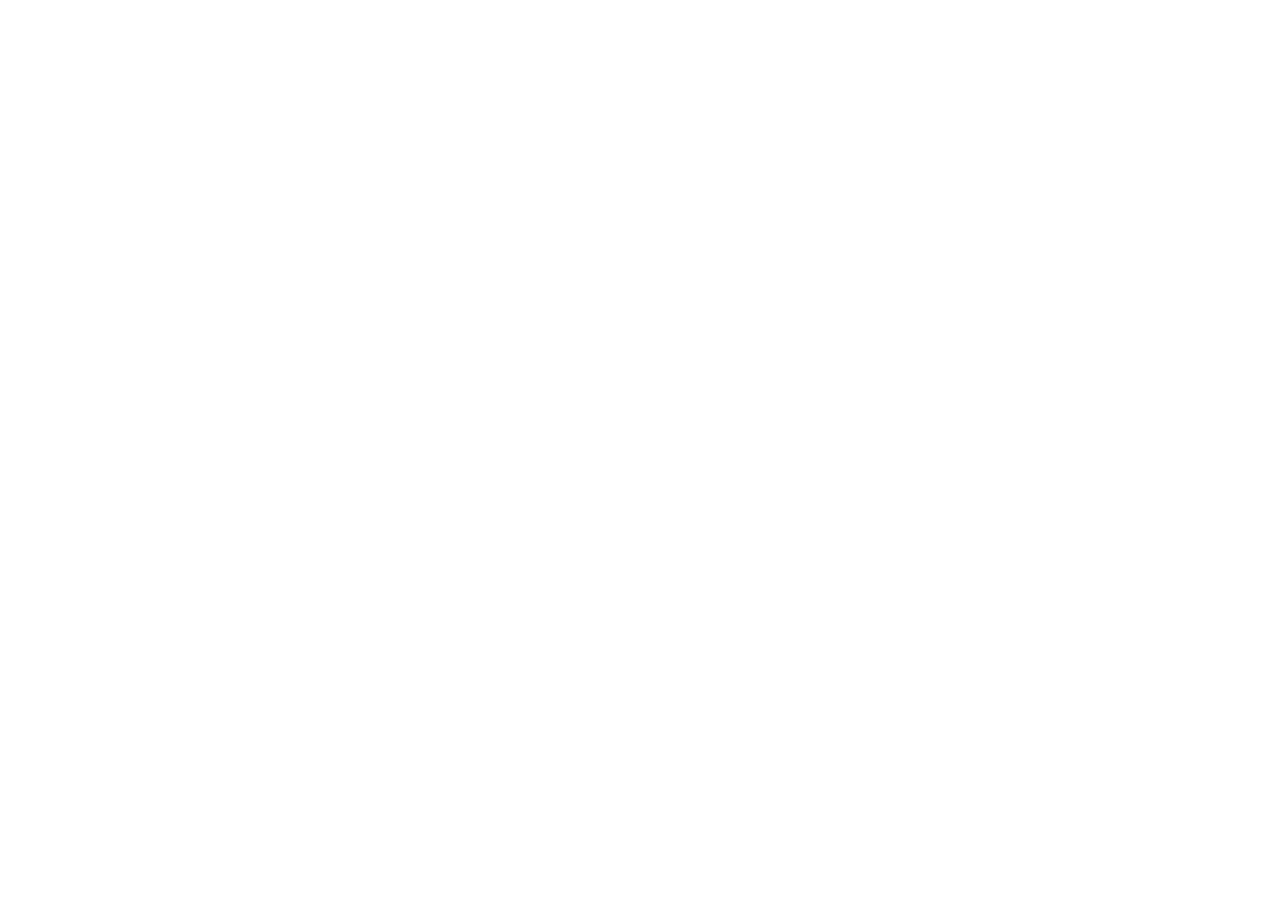
==== index.html @ 4532a4b7 "sas" ====
<!DOCTYPE html>
<html lang="es">
<head>
  <meta charset="UTF-8">
  <meta name="viewport" content="width=device-width, initial-scale=1.0">
  <title>Rompecabezas</title>
  
  <link rel="manifest" href="./manifest.json">
  <meta name="theme-color" content="#007bff">

  <meta name="mobile-web-app-capable" content="yes">
  <meta name="apple-mobile-web-app-capable" content="yes">
  <meta name="apple-mobile-web-app-status-bar-style" content="black-translucent">
  <meta name="apple-mobile-web-app-title" content="Rompecabezas">
</head>
<body>

  <!-- Tu contenido del juego aquí -->

  <script>
    if ('serviceWorker' in navigator) {
      window.addEventListener('load', () => {
        navigator.serviceWorker.register('./sw.js')
          .then(reg => console.log('Service Worker registrado con éxito:', reg.scope))
          .catch(err => console.error('Error al registrar Service Worker:', err));
      });
    }
  </script>
</body>
</html>
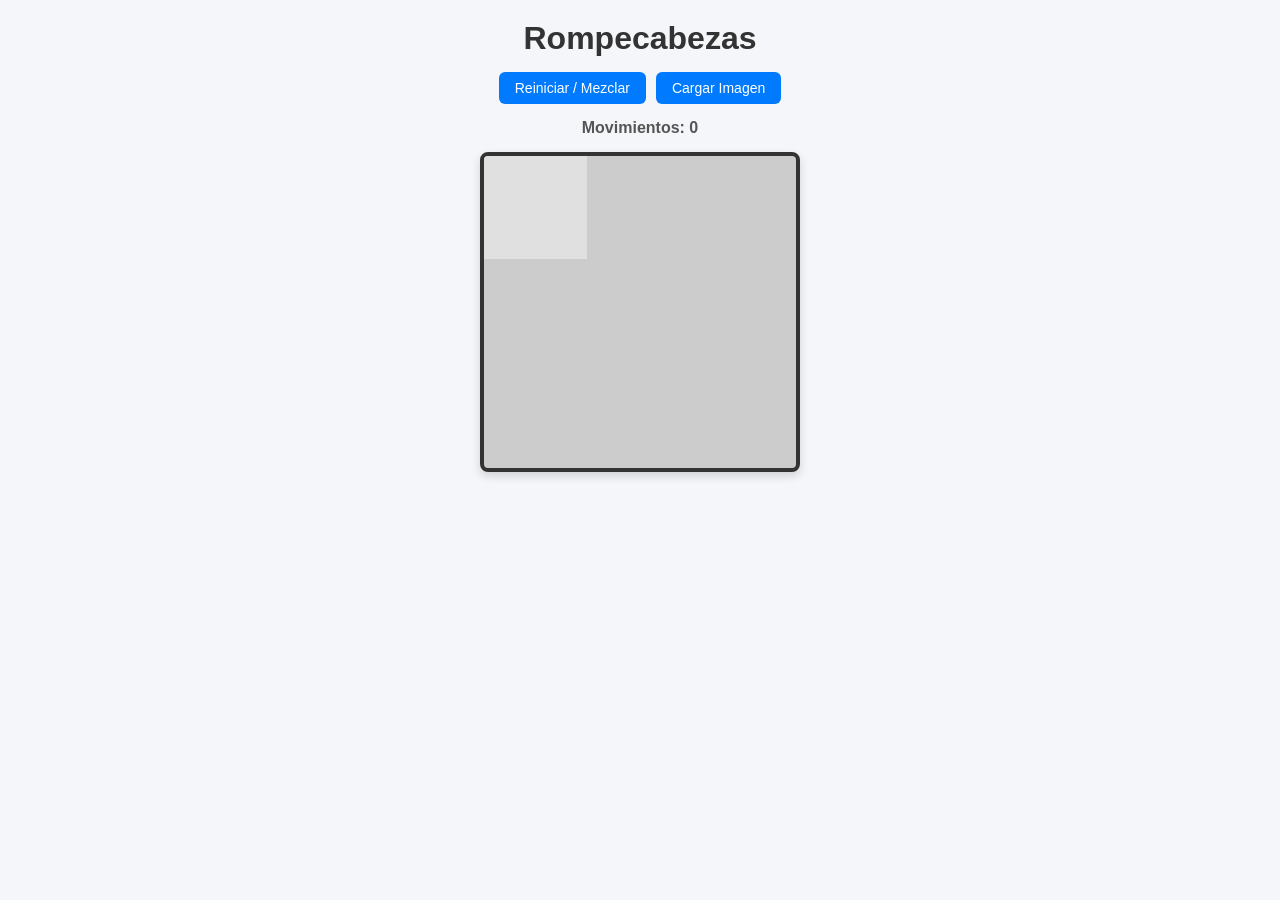
==== commit b2e92d44: "gme" ====
--- a/index.html
+++ b/index.html
@@ -5,6 +5,8 @@
   <meta name="viewport" content="width=device-width, initial-scale=1.0">
   <title>Rompecabezas</title>
   
+  <link rel="icon" type="image/png" href="./img/favicon.png">
+  <link rel="stylesheet" href="style.css">
   <link rel="manifest" href="./manifest.json">
   <meta name="theme-color" content="#007bff">
 
@@ -15,16 +17,20 @@
 </head>
 <body>
 
-  <!-- Tu contenido del juego aquí -->
+  <h1>Rompecabezas</h1>
 
-  <script>
-    if ('serviceWorker' in navigator) {
-      window.addEventListener('load', () => {
-        navigator.serviceWorker.register('./sw.js')
-          .then(reg => console.log('Service Worker registrado con éxito:', reg.scope))
-          .catch(err => console.error('Error al registrar Service Worker:', err));
-      });
-    }
-  </script>
+  <div class="controls">
+    <button id="btn-shuffle">Reiniciar / Mezclar</button>
+    <button id="btn-upload">Cargar Imagen</button>
+    <input type="file" id="img-input" accept="image/*" style="display: none;">
+  </div>
+
+  <div class="info">Movimientos: <span id="moves">0</span></div>
+
+  <div id="board"></div>
+
+  <div id="win-message">🎉 ¡Felicidades! ¡Completaste el rompecabezas!</div>
+
+  <script src="app.js"></script>
 </body>
 </html>
--- a/style.css
+++ b/style.css
@@ -0,0 +1,86 @@
+* {
+  box-sizing: border-box;
+  margin: 0;
+  padding: 0;
+  font-family: Arial, sans-serif;
+}
+
+body {
+  background-color: #f4f6f9;
+  display: flex;
+  flex-direction: column;
+  align-items: center;
+  min-height: 100vh;
+  padding: 20px;
+}
+
+h1 {
+  color: #333;
+  margin-bottom: 15px;
+}
+
+.controls {
+  display: flex;
+  gap: 10px;
+  margin-bottom: 15px;
+  flex-wrap: wrap;
+  justify-content: center;
+}
+
+button {
+  padding: 8px 16px;
+  font-size: 14px;
+  border-radius: 6px;
+  border: none;
+  background-color: #007bff;
+  color: white;
+  cursor: pointer;
+  transition: background-color 0.2s;
+}
+
+button:hover {
+  background-color: #0056b3;
+}
+
+.info {
+  font-size: 16px;
+  font-weight: bold;
+  color: #555;
+  margin-bottom: 15px;
+}
+
+#board {
+  width: 320px;
+  height: 320px;
+  display: grid;
+  grid-template-columns: repeat(3, 1fr);
+  grid-template-rows: repeat(3, 1fr);
+  gap: 2px;
+  background-color: #ccc;
+  border: 4px solid #333;
+  border-radius: 8px;
+  overflow: hidden;
+  box-shadow: 0 4px 10px rgba(0, 0, 0, 0.15);
+}
+
+.tile {
+  width: 100%;
+  height: 100%;
+  background-size: 320px 320px;
+  cursor: pointer;
+  user-select: none;
+  transition: background 0.2s ease;
+}
+
+.empty {
+  background: #e0e0e0 !important;
+  cursor: default;
+}
+
+#win-message {
+  margin-top: 15px;
+  font-size: 18px;
+  font-weight: bold;
+  color: #28a745;
+  display: none;
+}
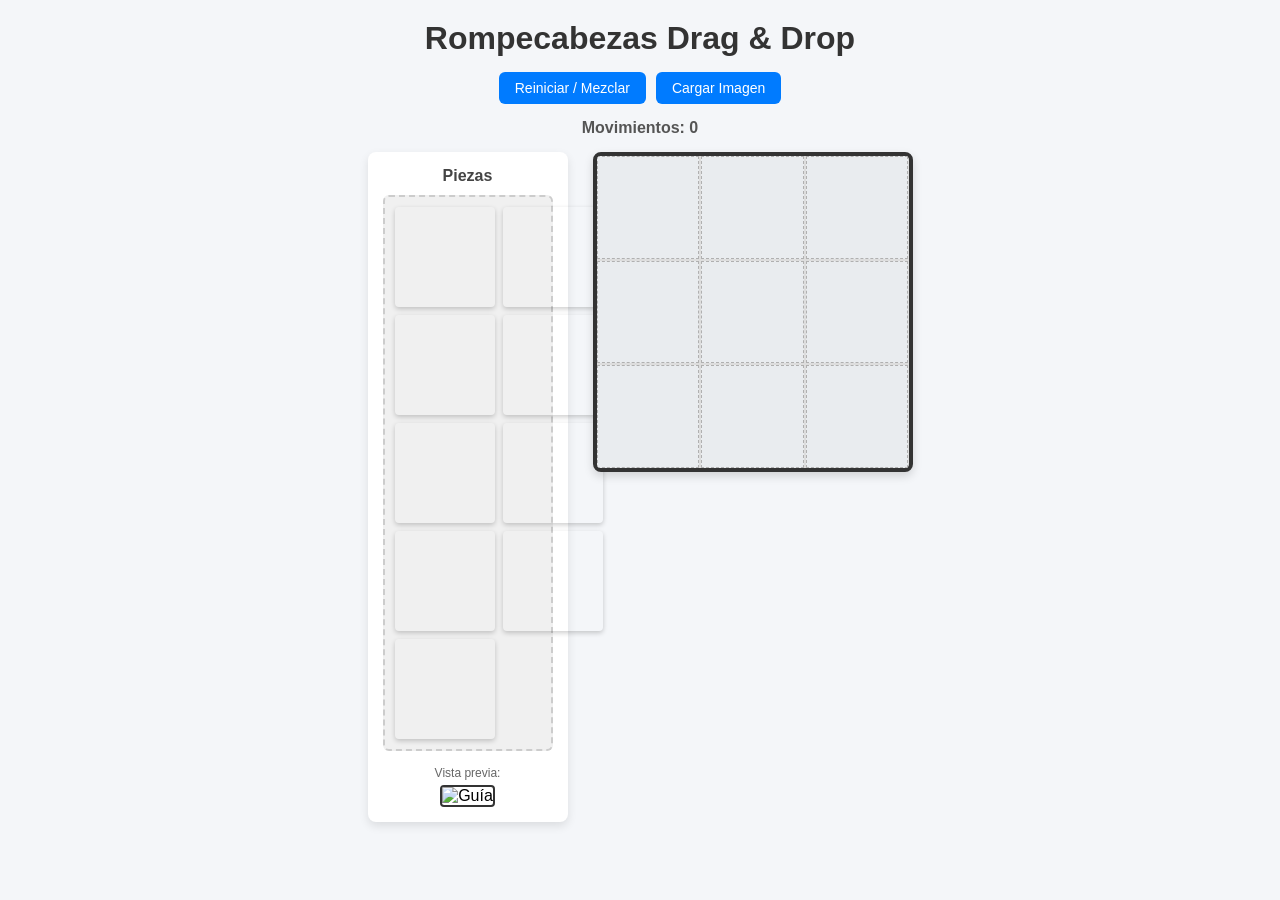
==== commit b9528703: "side bar" ====
--- a/index.html
+++ b/index.html
@@ -5,7 +5,6 @@
   <meta name="viewport" content="width=device-width, initial-scale=1.0">
   <title>Rompecabezas</title>
   
-  <link rel="icon" type="image/png" href="./img/favicon.png">
   <link rel="stylesheet" href="style.css">
   <link rel="manifest" href="./manifest.json">
   <meta name="theme-color" content="#007bff">
@@ -17,7 +16,7 @@
 </head>
 <body>
 
-  <h1>Rompecabezas</h1>
+  <h1>Rompecabezas Drag & Drop</h1>
 
   <div class="controls">
     <button id="btn-shuffle">Reiniciar / Mezclar</button>
@@ -27,7 +26,22 @@
 
   <div class="info">Movimientos: <span id="moves">0</span></div>
 
-  <div id="board"></div>
+  <div class="game-container">
+    <!-- Panel lateral con las fichas desordenadas -->
+    <div class="sidebar">
+      <h3>Piezas</h3>
+      <div id="pieces-container"></div>
+      
+      <!-- Miniatura de vista previa -->
+      <div class="preview-box">
+        <p>Vista previa:</p>
+        <img id="preview-img" src="" alt="Guía">
+      </div>
+    </div>
+
+    <!-- Tablero donde se sueltan las piezas -->
+    <div id="board"></div>
+  </div>
 
   <div id="win-message">🎉 ¡Felicidades! ¡Completaste el rompecabezas!</div>
 
--- a/style.css
+++ b/style.css
@@ -1,3 +1,4 @@
+
 * {
   box-sizing: border-box;
   margin: 0;
@@ -23,8 +24,6 @@
   display: flex;
   gap: 10px;
   margin-bottom: 15px;
-  flex-wrap: wrap;
-  justify-content: center;
 }
 
 button {
@@ -49,6 +48,47 @@
   margin-bottom: 15px;
 }
 
+/* Contenedor principal responsive */
+.game-container {
+  display: flex;
+  gap: 25px;
+  align-items: flex-start;
+  flex-wrap: wrap;
+  justify-content: center;
+}
+
+/* Barra Lateral de Piezas */
+.sidebar {
+  display: flex;
+  flex-direction: column;
+  align-items: center;
+  background: #ffffff;
+  padding: 15px;
+  border-radius: 8px;
+  box-shadow: 0 4px 10px rgba(0, 0, 0, 0.1);
+  width: 200px;
+}
+
+.sidebar h3 {
+  font-size: 16px;
+  margin-bottom: 10px;
+  color: #444;
+}
+
+#pieces-container {
+  display: grid;
+  grid-template-columns: repeat(2, 1fr);
+  gap: 8px;
+  width: 100%;
+  min-height: 180px;
+  padding: 10px;
+  background: #f0f0f0;
+  border: 2px dashed #ccc;
+  border-radius: 6px;
+  margin-bottom: 15px;
+}
+
+/* Tablero Principal */
 #board {
   width: 320px;
   height: 320px;
@@ -56,29 +96,72 @@
   grid-template-columns: repeat(3, 1fr);
   grid-template-rows: repeat(3, 1fr);
   gap: 2px;
-  background-color: #ccc;
+  background-color: #ddd;
   border: 4px solid #333;
   border-radius: 8px;
   overflow: hidden;
   box-shadow: 0 4px 10px rgba(0, 0, 0, 0.15);
 }
 
-.tile {
+.drop-zone {
   width: 100%;
   height: 100%;
-  background-size: 320px 320px;
-  cursor: pointer;
-  user-select: none;
-  transition: background 0.2s ease;
+  background: #e9ecef;
+  border: 1px dashed #b0b0b0;
+  display: flex;
+  align-items: center;
+  justify-content: center;
 }
 
-.empty {
-  background: #e0e0e0 !important;
-  cursor: default;
+.drop-zone.hovered {
+  background: #d0e1fd;
+  border-color: #007bff;
+}
+
+/* Estilos de las piezas arrastrales */
+.tile {
+  width: 100px;
+  height: 100px;
+  background-size: 320px 320px;
+  cursor: grab;
+  border-radius: 4px;
+  box-shadow: 0 2px 5px rgba(0,0,0,0.2);
+}
+
+#board .tile {
+  width: 100%;
+  height: 100%;
+  border-radius: 0;
+  box-shadow: none;
+  cursor: grab;
+}
+
+.tile:active {
+  cursor: grabbing;
+}
+
+/* Miniatura de Vista Previa */
+.preview-box {
+  text-align: center;
+  width: 100%;
+}
+
+.preview-box p {
+  font-size: 12px;
+  color: #666;
+  margin-bottom: 5px;
+}
+
+#preview-img {
+  width: 100px;
+  height: 100px;
+  object-fit: cover;
+  border: 2px solid #333;
+  border-radius: 4px;
 }
 
 #win-message {
-  margin-top: 15px;
+  margin-top: 20px;
   font-size: 18px;
   font-weight: bold;
   color: #28a745;
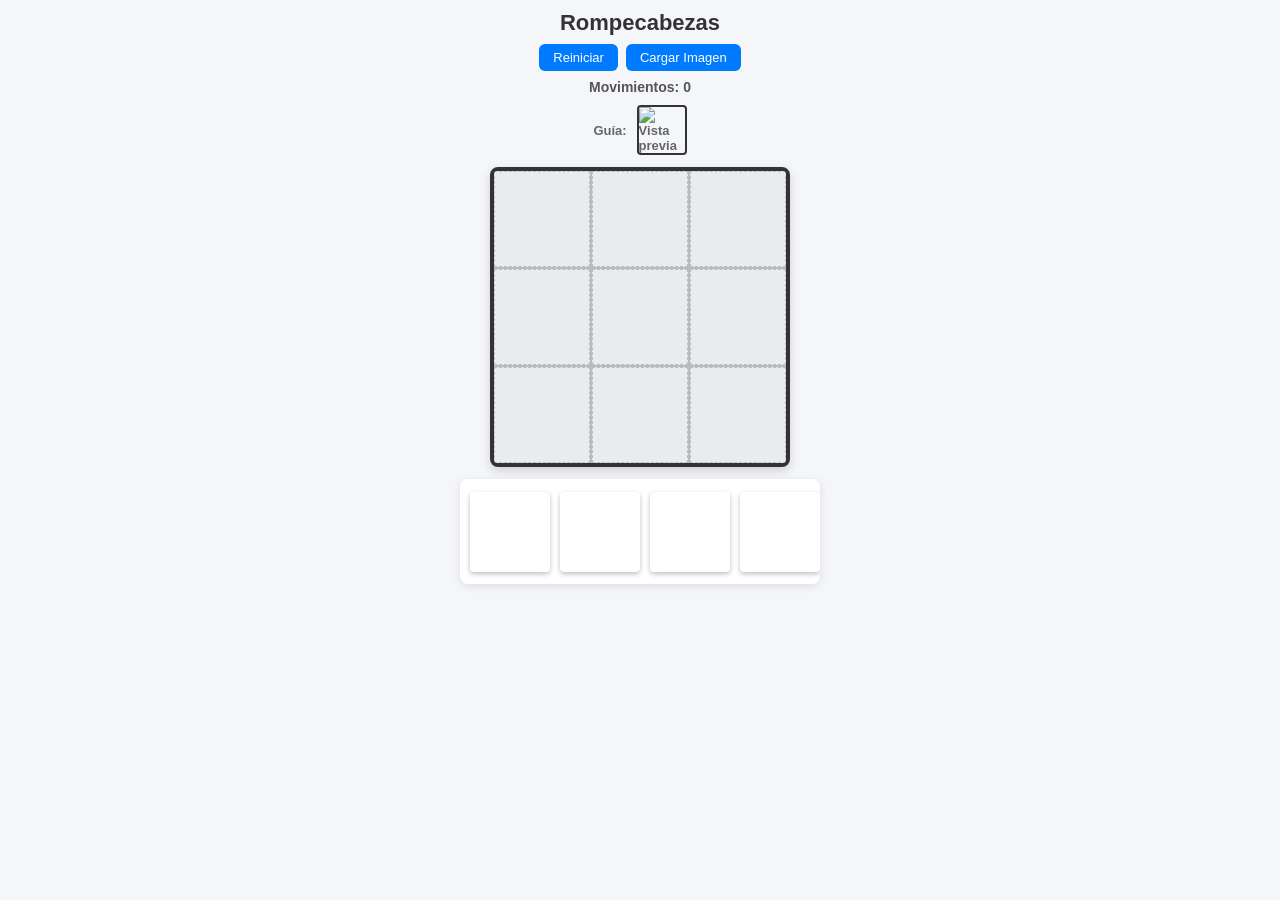
==== commit 4b2a4de7: "Layout Móvil Vertical (Top-Down)" ====
--- a/index.html
+++ b/index.html
@@ -2,7 +2,7 @@
 <html lang="es">
 <head>
   <meta charset="UTF-8">
-  <meta name="viewport" content="width=device-width, initial-scale=1.0">
+  <meta name="viewport" content="width=device-width, initial-scale=1.0, user-scalable=no">
   <title>Rompecabezas</title>
   
   <link rel="stylesheet" href="style.css">
@@ -16,32 +16,31 @@
 </head>
 <body>
 
-  <h1>Rompecabezas Drag & Drop</h1>
+  <header>
+    <h1>Rompecabezas</h1>
+    <div class="controls">
+      <button id="btn-shuffle">Reiniciar</button>
+      <button id="btn-upload">Cargar Imagen</button>
+      <input type="file" id="img-input" accept="image/*" style="display: none;">
+    </div>
+    <div class="info">Movimientos: <span id="moves">0</span></div>
+  </header>
 
-  <div class="controls">
-    <button id="btn-shuffle">Reiniciar / Mezclar</button>
-    <button id="btn-upload">Cargar Imagen</button>
-    <input type="file" id="img-input" accept="image/*" style="display: none;">
-  </div>
-
-  <div class="info">Movimientos: <span id="moves">0</span></div>
-
-  <div class="game-container">
-    <!-- Panel lateral con las fichas desordenadas -->
-    <div class="sidebar">
-      <h3>Piezas</h3>
-      <div id="pieces-container"></div>
-      
-      <!-- Miniatura de vista previa -->
-      <div class="preview-box">
-        <p>Vista previa:</p>
-        <img id="preview-img" src="" alt="Guía">
-      </div>
+  <main class="game-container">
+    <!-- Vista previa reducida arriba -->
+    <div class="preview-container">
+      <span>Guía:</span>
+      <img id="preview-img" src="" alt="Vista previa">
     </div>
 
-    <!-- Tablero donde se sueltan las piezas -->
+    <!-- Tablero central -->
     <div id="board"></div>
-  </div>
+
+    <!-- Banner horizontal de piezas (Scroll horizontal) -->
+    <div class="pieces-banner">
+      <div id="pieces-container"></div>
+    </div>
+  </main>
 
   <div id="win-message">🎉 ¡Felicidades! ¡Completaste el rompecabezas!</div>
 
--- a/style.css
+++ b/style.css
@@ -1,9 +1,9 @@
-
 * {
   box-sizing: border-box;
   margin: 0;
   padding: 0;
   font-family: Arial, sans-serif;
+  touch-action: manipulation;
 }
 
 body {
@@ -12,29 +12,36 @@
   flex-direction: column;
   align-items: center;
   min-height: 100vh;
-  padding: 20px;
+  padding: 10px;
+  overflow-x: hidden;
+}
+
+header {
+  display: flex;
+  flex-direction: column;
+  align-items: center;
+  gap: 8px;
+  margin-bottom: 10px;
 }
 
 h1 {
+  font-size: 22px;
   color: #333;
-  margin-bottom: 15px;
 }
 
 .controls {
   display: flex;
-  gap: 10px;
-  margin-bottom: 15px;
+  gap: 8px;
 }
 
 button {
-  padding: 8px 16px;
-  font-size: 14px;
+  padding: 6px 14px;
+  font-size: 13px;
   border-radius: 6px;
   border: none;
   background-color: #007bff;
   color: white;
   cursor: pointer;
-  transition: background-color 0.2s;
 }
 
 button:hover {
@@ -42,61 +49,47 @@
 }
 
 .info {
-  font-size: 16px;
+  font-size: 14px;
   font-weight: bold;
   color: #555;
-  margin-bottom: 15px;
 }
 
-/* Contenedor principal responsive */
 .game-container {
-  display: flex;
-  gap: 25px;
-  align-items: flex-start;
-  flex-wrap: wrap;
-  justify-content: center;
-}
-
-/* Barra Lateral de Piezas */
-.sidebar {
   display: flex;
   flex-direction: column;
   align-items: center;
-  background: #ffffff;
-  padding: 15px;
-  border-radius: 8px;
-  box-shadow: 0 4px 10px rgba(0, 0, 0, 0.1);
-  width: 200px;
+  gap: 12px;
+  width: 100%;
+  max-width: 360px;
 }
 
-.sidebar h3 {
-  font-size: 16px;
-  margin-bottom: 10px;
-  color: #444;
+/* Vista Previa superior */
+.preview-container {
+  display: flex;
+  align-items: center;
+  gap: 10px;
+  font-size: 13px;
+  color: #666;
+  font-weight: bold;
 }
 
-#pieces-container {
-  display: grid;
-  grid-template-columns: repeat(2, 1fr);
-  gap: 8px;
-  width: 100%;
-  min-height: 180px;
-  padding: 10px;
-  background: #f0f0f0;
-  border: 2px dashed #ccc;
-  border-radius: 6px;
-  margin-bottom: 15px;
+#preview-img {
+  width: 50px;
+  height: 50px;
+  object-fit: cover;
+  border: 2px solid #333;
+  border-radius: 4px;
 }
 
-/* Tablero Principal */
+/* Tablero principal */
 #board {
-  width: 320px;
-  height: 320px;
+  width: 300px;
+  height: 300px;
   display: grid;
   grid-template-columns: repeat(3, 1fr);
   grid-template-rows: repeat(3, 1fr);
   gap: 2px;
-  background-color: #ddd;
+  background-color: #bbb;
   border: 4px solid #333;
   border-radius: 8px;
   overflow: hidden;
@@ -107,7 +100,7 @@
   width: 100%;
   height: 100%;
   background: #e9ecef;
-  border: 1px dashed #b0b0b0;
+  border: 1px dashed #bbb;
   display: flex;
   align-items: center;
   justify-content: center;
@@ -118,14 +111,36 @@
   border-color: #007bff;
 }
 
-/* Estilos de las piezas arrastrales */
+/* Banner de Piezas Horizontal */
+.pieces-banner {
+  width: 100%;
+  background: #ffffff;
+  padding: 10px;
+  border-radius: 8px;
+  box-shadow: 0 2px 8px rgba(0,0,0,0.1);
+  overflow-x: auto;
+  overflow-y: hidden;
+  -webkit-overflow-scrolling: touch;
+}
+
+#pieces-container {
+  display: flex;
+  gap: 10px;
+  min-width: max-content;
+  min-height: 85px;
+  align-items: center;
+}
+
+/* Piezas del rompecabezas */
 .tile {
-  width: 100px;
-  height: 100px;
-  background-size: 320px 320px;
+  width: 80px;
+  height: 80px;
+  background-size: 300px 300px;
   cursor: grab;
   border-radius: 4px;
-  box-shadow: 0 2px 5px rgba(0,0,0,0.2);
+  box-shadow: 0 2px 5px rgba(0,0,0,0.25);
+  user-select: none;
+  flex-shrink: 0;
 }
 
 #board .tile {
@@ -133,37 +148,17 @@
   height: 100%;
   border-radius: 0;
   box-shadow: none;
-  cursor: grab;
 }
 
-.tile:active {
-  cursor: grabbing;
-}
-
-/* Miniatura de Vista Previa */
-.preview-box {
-  text-align: center;
-  width: 100%;
-}
-
-.preview-box p {
-  font-size: 12px;
-  color: #666;
-  margin-bottom: 5px;
-}
-
-#preview-img {
-  width: 100px;
-  height: 100px;
-  object-fit: cover;
-  border: 2px solid #333;
-  border-radius: 4px;
+.dragging {
+  opacity: 0.5;
 }
 
 #win-message {
-  margin-top: 20px;
-  font-size: 18px;
+  margin-top: 15px;
+  font-size: 16px;
   font-weight: bold;
   color: #28a745;
   display: none;
+  text-align: center;
 }
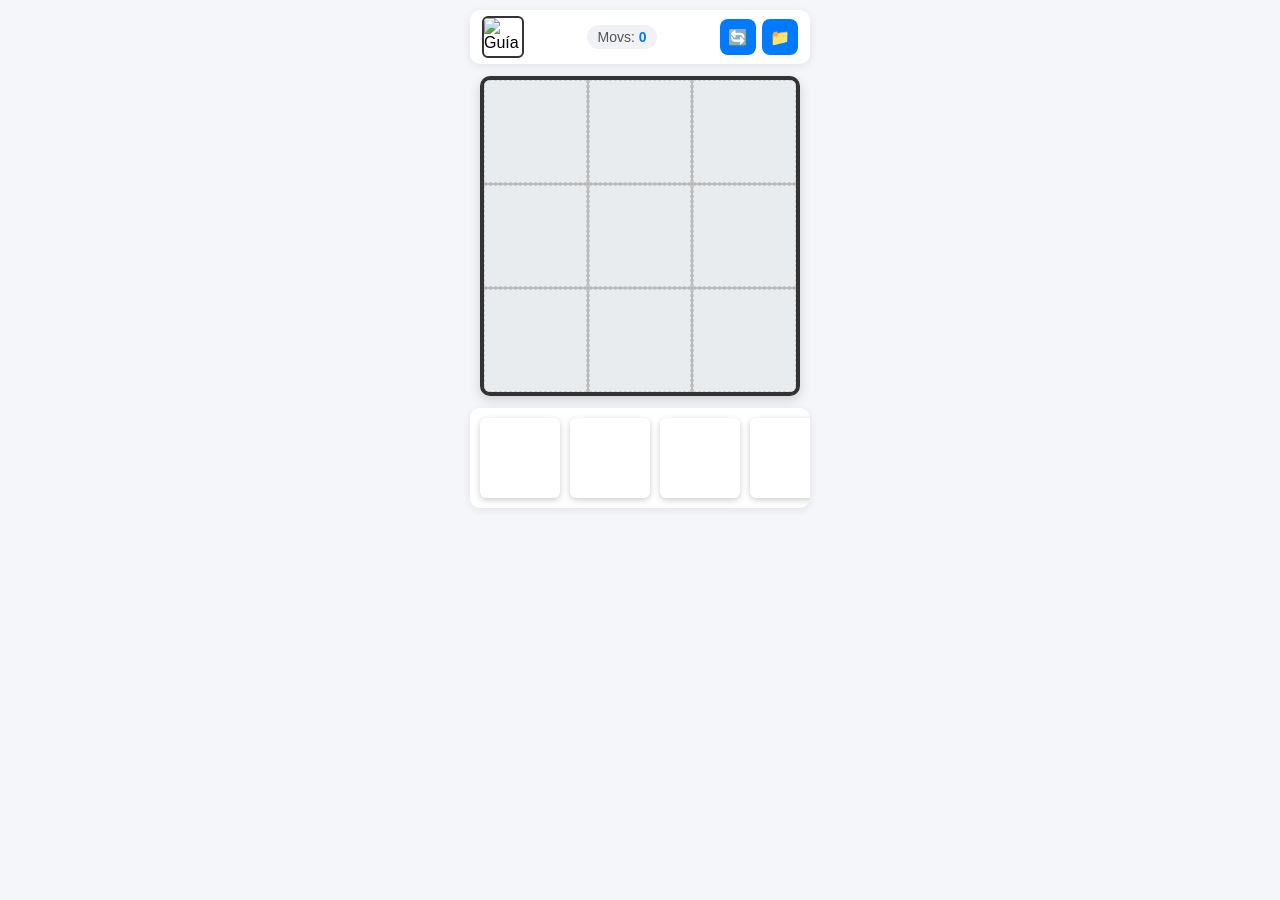
==== commit 67937189: "mejorar visual de botones" ====
--- a/index.html
+++ b/index.html
@@ -16,33 +16,34 @@
 </head>
 <body>
 
-  <header>
-    <h1>Rompecabezas</h1>
-    <div class="controls">
-      <button id="btn-shuffle">Reiniciar</button>
-      <button id="btn-upload">Cargar Imagen</button>
+  <!-- Barra de control compacta superior (Todo en 1 fila) -->
+  <header class="top-bar">
+    <div class="guide-box">
+      <img id="preview-img" src="" alt="Guía" title="Guía de la imagen">
+    </div>
+
+    <div class="moves-badge">
+      <span>Movs:</span> <strong id="moves">0</strong>
+    </div>
+
+    <div class="actions">
+      <button id="btn-shuffle" title="Reiniciar juego" aria-label="Reiniciar">🔄</button>
+      <button id="btn-upload" title="Cargar nueva imagen" aria-label="Subir Imagen">📁</button>
       <input type="file" id="img-input" accept="image/*" style="display: none;">
     </div>
-    <div class="info">Movimientos: <span id="moves">0</span></div>
   </header>
 
   <main class="game-container">
-    <!-- Vista previa reducida arriba -->
-    <div class="preview-container">
-      <span>Guía:</span>
-      <img id="preview-img" src="" alt="Vista previa">
-    </div>
-
-    <!-- Tablero central -->
+    <!-- Tablero principal -->
     <div id="board"></div>
 
-    <!-- Banner horizontal de piezas (Scroll horizontal) -->
+    <!-- Banner horizontal de piezas desordenadas -->
     <div class="pieces-banner">
       <div id="pieces-container"></div>
     </div>
   </main>
 
-  <div id="win-message">🎉 ¡Felicidades! ¡Completaste el rompecabezas!</div>
+  <div id="win-message">🎉 ¡Felicidades! ¡Lo completaste!</div>
 
   <script src="app.js"></script>
 </body>
--- a/style.css
+++ b/style.css
@@ -2,7 +2,7 @@
   box-sizing: border-box;
   margin: 0;
   padding: 0;
-  font-family: Arial, sans-serif;
+  font-family: -apple-system, BlinkMacSystemFont, "Segoe UI", Roboto, sans-serif;
   touch-action: manipulation;
 }
 
@@ -16,91 +16,100 @@
   overflow-x: hidden;
 }
 
-header {
+/* Barra superior ultra-compacta */
+.top-bar {
   display: flex;
-  flex-direction: column;
   align-items: center;
-  gap: 8px;
-  margin-bottom: 10px;
+  justify-content: space-between;
+  width: 100%;
+  max-width: 340px;
+  background: #ffffff;
+  padding: 6px 12px;
+  border-radius: 10px;
+  box-shadow: 0 2px 8px rgba(0, 0, 0, 0.08);
+  margin-bottom: 12px;
 }
 
-h1 {
-  font-size: 22px;
-  color: #333;
+.guide-box {
+  display: flex;
+  align-items: center;
 }
 
-.controls {
-  display: flex;
-  gap: 8px;
+#preview-img {
+  width: 42px;
+  height: 42px;
+  object-fit: cover;
+  border: 2px solid #333;
+  border-radius: 6px;
 }
 
-button {
-  padding: 6px 14px;
-  font-size: 13px;
-  border-radius: 6px;
+.moves-badge {
+  font-size: 14px;
+  color: #555;
+  background: #f0f2f5;
+  padding: 4px 10px;
+  border-radius: 20px;
+}
+
+.moves-badge strong {
+  color: #007bff;
+}
+
+.actions {
+  display: flex;
+  gap: 6px;
+}
+
+.actions button {
+  width: 36px;
+  height: 36px;
+  font-size: 16px;
+  border-radius: 8px;
   border: none;
   background-color: #007bff;
   color: white;
   cursor: pointer;
+  display: flex;
+  align-items: center;
+  justify-content: center;
+  transition: background-color 0.2s, transform 0.1s;
 }
 
-button:hover {
+.actions button:active {
+  transform: scale(0.95);
   background-color: #0056b3;
 }
 
-.info {
-  font-size: 14px;
-  font-weight: bold;
-  color: #555;
-}
-
+/* Contenedor principal del juego */
 .game-container {
   display: flex;
   flex-direction: column;
   align-items: center;
   gap: 12px;
   width: 100%;
-  max-width: 360px;
+  max-width: 340px;
 }
 
-/* Vista Previa superior */
-.preview-container {
-  display: flex;
-  align-items: center;
-  gap: 10px;
-  font-size: 13px;
-  color: #666;
-  font-weight: bold;
-}
-
-#preview-img {
-  width: 50px;
-  height: 50px;
-  object-fit: cover;
-  border: 2px solid #333;
-  border-radius: 4px;
-}
-
-/* Tablero principal */
+/* Tablero central */
 #board {
-  width: 300px;
-  height: 300px;
+  width: 320px;
+  height: 320px;
   display: grid;
   grid-template-columns: repeat(3, 1fr);
   grid-template-rows: repeat(3, 1fr);
   gap: 2px;
   background-color: #bbb;
   border: 4px solid #333;
-  border-radius: 8px;
+  border-radius: 10px;
   overflow: hidden;
-  box-shadow: 0 4px 10px rgba(0, 0, 0, 0.15);
+  box-shadow: 0 4px 12px rgba(0, 0, 0, 0.15);
 }
 
 .drop-zone {
   width: 100%;
   height: 100%;
   background: #e9ecef;
-  border: 1px dashed #bbb;
+  border: 1px dashed #ccc;
   display: flex;
   align-items: center;
   justify-content: center;
@@ -111,13 +120,13 @@
   border-color: #007bff;
 }
 
-/* Banner de Piezas Horizontal */
+/* Banner horizontal de piezas (Scroll horizontal limpio) */
 .pieces-banner {
   width: 100%;
   background: #ffffff;
   padding: 10px;
-  border-radius: 8px;
-  box-shadow: 0 2px 8px rgba(0,0,0,0.1);
+  border-radius: 10px;
+  box-shadow: 0 2px 8px rgba(0,0,0,0.08);
   overflow-x: auto;
   overflow-y: hidden;
   -webkit-overflow-scrolling: touch;
@@ -127,7 +136,7 @@
   display: flex;
   gap: 10px;
   min-width: max-content;
-  min-height: 85px;
+  min-height: 80px;
   align-items: center;
 }
 
@@ -135,10 +144,10 @@
 .tile {
   width: 80px;
   height: 80px;
-  background-size: 300px 300px;
+  background-size: 320px 320px;
   cursor: grab;
-  border-radius: 4px;
-  box-shadow: 0 2px 5px rgba(0,0,0,0.25);
+  border-radius: 6px;
+  box-shadow: 0 2px 6px rgba(0,0,0,0.2);
   user-select: none;
   flex-shrink: 0;
 }
@@ -151,7 +160,7 @@
 }
 
 .dragging {
-  opacity: 0.5;
+  opacity: 0.4;
 }
 
 #win-message {
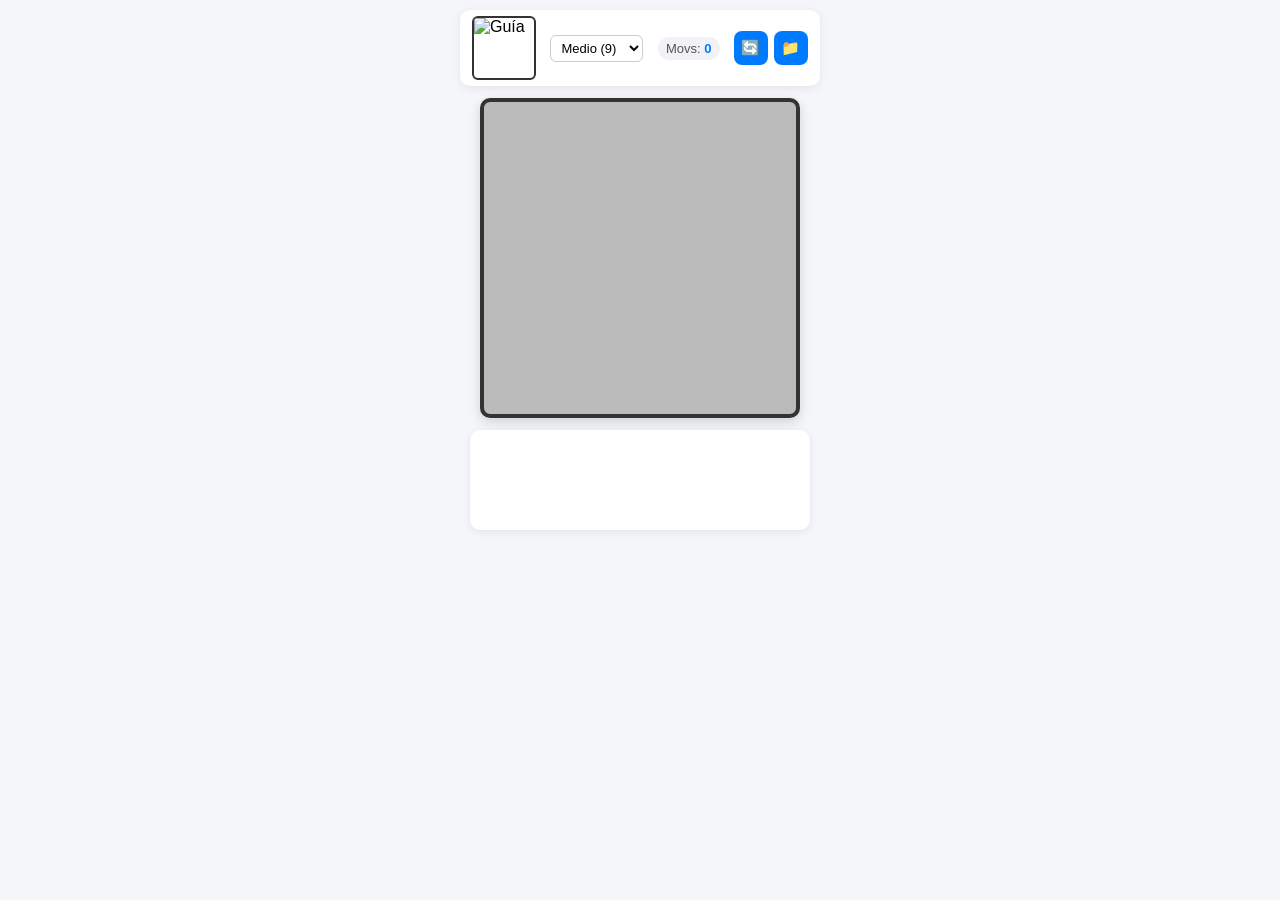
==== commit e95091db: "Feat: zoom modal, control de scroll en piezas y validacion de exito/error" ====
--- a/index.html
+++ b/index.html
@@ -16,11 +16,17 @@
 </head>
 <body>
 
-  <!-- Barra de control compacta superior (Todo en 1 fila) -->
   <header class="top-bar">
     <div class="guide-box">
-      <img id="preview-img" src="" alt="Guía" title="Guía de la imagen">
+      <!-- 1 y 2. Imagen guía más grande con clic para Zoom -->
+      <img id="preview-img" src="" alt="Guía" title="Toca para ampliar">
     </div>
+
+    <select id="difficulty-select" title="Seleccionar dificultad">
+      <option value="2">Fácil (4)</option>
+      <option value="3" selected>Medio (9)</option>
+      <option value="4">Difícil (16)</option>
+    </select>
 
     <div class="moves-badge">
       <span>Movs:</span> <strong id="moves">0</strong>
@@ -34,16 +40,20 @@
   </header>
 
   <main class="game-container">
-    <!-- Tablero principal -->
     <div id="board"></div>
 
-    <!-- Banner horizontal de piezas desordenadas -->
     <div class="pieces-banner">
       <div id="pieces-container"></div>
     </div>
   </main>
 
-  <div id="win-message">🎉 ¡Felicidades! ¡Lo completaste!</div>
+  <!-- 4. Contenedor dinámico de estado (Éxito / Error) -->
+  <div id="status-message" class="status-badge"></div>
+
+  <!-- 2. Modal de Zoom para la Imagen Guía -->
+  <div id="image-modal" class="modal-overlay">
+    <img id="modal-img" class="modal-content" src="" alt="Imagen ampliada">
+  </div>
 
   <script src="app.js"></script>
 </body>
--- a/style.css
+++ b/style.css
@@ -16,18 +16,18 @@
   overflow-x: hidden;
 }
 
-/* Barra superior ultra-compacta */
 .top-bar {
   display: flex;
   align-items: center;
   justify-content: space-between;
   width: 100%;
-  max-width: 340px;
+  max-width: 360px;
   background: #ffffff;
   padding: 6px 12px;
   border-radius: 10px;
   box-shadow: 0 2px 8px rgba(0, 0, 0, 0.08);
   margin-bottom: 12px;
+  gap: 6px;
 }
 
 .guide-box {
@@ -35,19 +35,34 @@
   align-items: center;
 }
 
+/* 1. Imagen de guía +50% más grande y con cursor de zoom */
 #preview-img {
-  width: 42px;
-  height: 42px;
+  width: 64px;
+  height: 64px;
   object-fit: cover;
   border: 2px solid #333;
   border-radius: 6px;
+  cursor: pointer;
+  transition: transform 0.2s;
+}
+
+#preview-img:active {
+  transform: scale(0.95);
+}
+
+#difficulty-select {
+  padding: 4px 6px;
+  font-size: 13px;
+  border-radius: 6px;
+  border: 1px solid #ccc;
+  background: #fff;
 }
 
 .moves-badge {
-  font-size: 14px;
+  font-size: 13px;
   color: #555;
   background: #f0f2f5;
-  padding: 4px 10px;
+  padding: 4px 8px;
   border-radius: 20px;
 }
 
@@ -61,9 +76,9 @@
 }
 
 .actions button {
-  width: 36px;
-  height: 36px;
-  font-size: 16px;
+  width: 34px;
+  height: 34px;
+  font-size: 15px;
   border-radius: 8px;
   border: none;
   background-color: #007bff;
@@ -80,7 +95,6 @@
   background-color: #0056b3;
 }
 
-/* Contenedor principal del juego */
 .game-container {
   display: flex;
   flex-direction: column;
@@ -90,13 +104,10 @@
   max-width: 340px;
 }
 
-/* Tablero central */
 #board {
   width: 320px;
   height: 320px;
   display: grid;
-  grid-template-columns: repeat(3, 1fr);
-  grid-template-rows: repeat(3, 1fr);
   gap: 2px;
   background-color: #bbb;
   border: 4px solid #333;
@@ -120,7 +131,7 @@
   border-color: #007bff;
 }
 
-/* Banner horizontal de piezas (Scroll horizontal limpio) */
+/* 3. Optimización para la barra de piezas: scroll suave sin arrastre involuntario */
 .pieces-banner {
   width: 100%;
   background: #ffffff;
@@ -130,6 +141,7 @@
   overflow-x: auto;
   overflow-y: hidden;
   -webkit-overflow-scrolling: touch;
+  touch-action: pan-x; /* Permite scroll horizontal natural con el dedo */
 }
 
 #pieces-container {
@@ -140,16 +152,15 @@
   align-items: center;
 }
 
-/* Piezas del rompecabezas */
 .tile {
   width: 80px;
   height: 80px;
-  background-size: 320px 320px;
   cursor: grab;
   border-radius: 6px;
   box-shadow: 0 2px 6px rgba(0,0,0,0.2);
   user-select: none;
   flex-shrink: 0;
+  touch-action: none; /* Desactiva scroll nativo solo en la pieza para arrastrar */
 }
 
 #board .tile {
@@ -163,11 +174,54 @@
   opacity: 0.4;
 }
 
-#win-message {
-  margin-top: 15px;
-  font-size: 16px;
+/* 4. Mensajes de estado (Victoria y Error) */
+.status-badge {
+  margin-top: 12px;
+  font-size: 15px;
   font-weight: bold;
-  color: #28a745;
+  padding: 8px 16px;
+  border-radius: 20px;
   display: none;
   text-align: center;
+}
+
+.status-badge.win {
+  display: block;
+  background-color: #d4edda;
+  color: #155724;
+  border: 1px solid #c3e6cb;
+}
+
+.status-badge.error {
+  display: block;
+  background-color: #f8d7da;
+  color: #721c24;
+  border: 1px solid #f5c6cb;
+}
+
+/* 2. Modal/Zoom para la imagen de guía */
+.modal-overlay {
+  display: none;
+  position: fixed;
+  top: 0;
+  left: 0;
+  width: 100vw;
+  height: 100vh;
+  background: rgba(0, 0, 0, 0.8);
+  z-index: 2000;
+  align-items: center;
+  justify-content: center;
+  padding: 20px;
+}
+
+.modal-overlay.active {
+  display: flex;
+}
+
+.modal-content {
+  max-width: 90vw;
+  max-height: 80vh;
+  border-radius: 12px;
+  box-shadow: 0 4px 20px rgba(0, 0, 0, 0.5);
+  border: 3px solid #fff;
 }
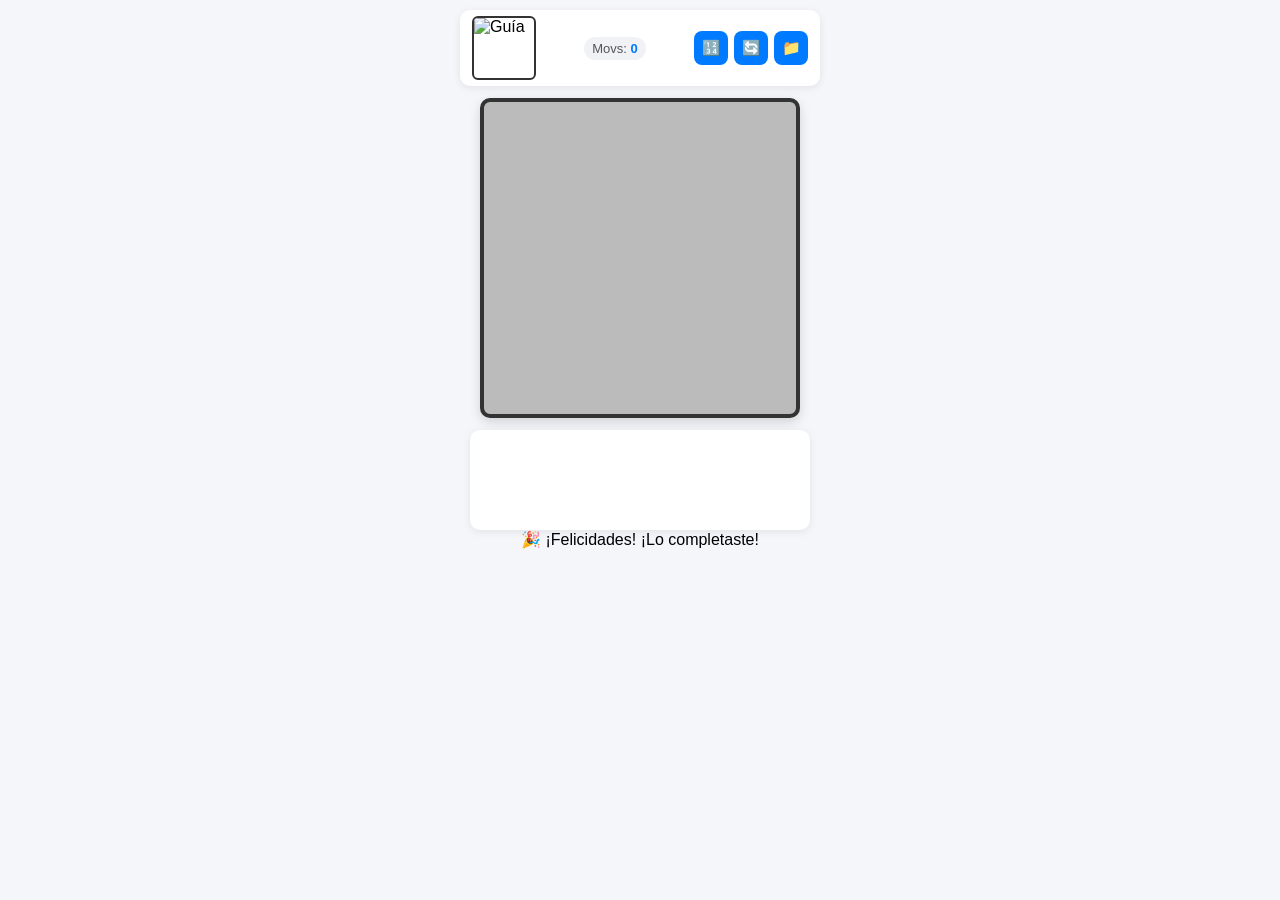
==== commit 902d489d: "confirmacion" ====
--- a/index.html
+++ b/index.html
@@ -16,44 +16,35 @@
 </head>
 <body>
 
+  <!-- Barra de control compacta superior (Todo en 1 fila) -->
   <header class="top-bar">
     <div class="guide-box">
-      <!-- 1 y 2. Imagen guía más grande con clic para Zoom -->
-      <img id="preview-img" src="" alt="Guía" title="Toca para ampliar">
+      <img id="preview-img" src="" alt="Guía" title="Guía de la imagen">
     </div>
-
-    <select id="difficulty-select" title="Seleccionar dificultad">
-      <option value="2">Fácil (4)</option>
-      <option value="3" selected>Medio (9)</option>
-      <option value="4">Difícil (16)</option>
-    </select>
 
     <div class="moves-badge">
       <span>Movs:</span> <strong id="moves">0</strong>
     </div>
 
-    <div class="actions">
-      <button id="btn-shuffle" title="Reiniciar juego" aria-label="Reiniciar">🔄</button>
-      <button id="btn-upload" title="Cargar nueva imagen" aria-label="Subir Imagen">📁</button>
-      <input type="file" id="img-input" accept="image/*" style="display: none;">
-    </div>
+  <div class="actions">
+    <button id="btn-toggle-numbers" title="Mostrar/Ocultar Números" aria-label="Números">🔢</button>
+    <button id="btn-shuffle" title="Reiniciar juego" aria-label="Reiniciar">🔄</button>
+    <button id="btn-upload" title="Cargar nueva imagen" aria-label="Subir Imagen">📁</button>
+    <input type="file" id="img-input" accept="image/*" style="display: none;">
+  </div>
   </header>
 
   <main class="game-container">
+    <!-- Tablero principal -->
     <div id="board"></div>
 
+    <!-- Banner horizontal de piezas desordenadas -->
     <div class="pieces-banner">
       <div id="pieces-container"></div>
     </div>
   </main>
 
-  <!-- 4. Contenedor dinámico de estado (Éxito / Error) -->
-  <div id="status-message" class="status-badge"></div>
-
-  <!-- 2. Modal de Zoom para la Imagen Guía -->
-  <div id="image-modal" class="modal-overlay">
-    <img id="modal-img" class="modal-content" src="" alt="Imagen ampliada">
-  </div>
+  <div id="win-message">🎉 ¡Felicidades! ¡Lo completaste!</div>
 
   <script src="app.js"></script>
 </body>
--- a/style.css
+++ b/style.css
@@ -224,4 +224,34 @@
   border-radius: 12px;
   box-shadow: 0 4px 20px rgba(0, 0, 0, 0.5);
   border: 3px solid #fff;
+}
+
+/* Indicadores visuales en el tablero */
+.drop-zone.correct {
+  border: 2px solid #28a745 !important;
+  box-shadow: inset 0 0 8px rgba(40, 167, 69, 0.6);
+}
+
+.drop-zone.incorrect {
+  border: 2px solid #dc3545 !important;
+  box-shadow: inset 0 0 8px rgba(220, 53, 69, 0.6);
+}
+
+/* Badge con el número de pieza */
+.tile-number {
+  position: absolute;
+  top: 4px;
+  left: 4px;
+  background: rgba(0, 0, 0, 0.7);
+  color: #fff;
+  font-size: 11px;
+  font-weight: bold;
+  padding: 2px 5px;
+  border-radius: 4px;
+  pointer-events: none;
+}
+
+/* Ocultar números si la ayuda está desactivada */
+body.hide-numbers .tile-number {
+  display: none;
 }
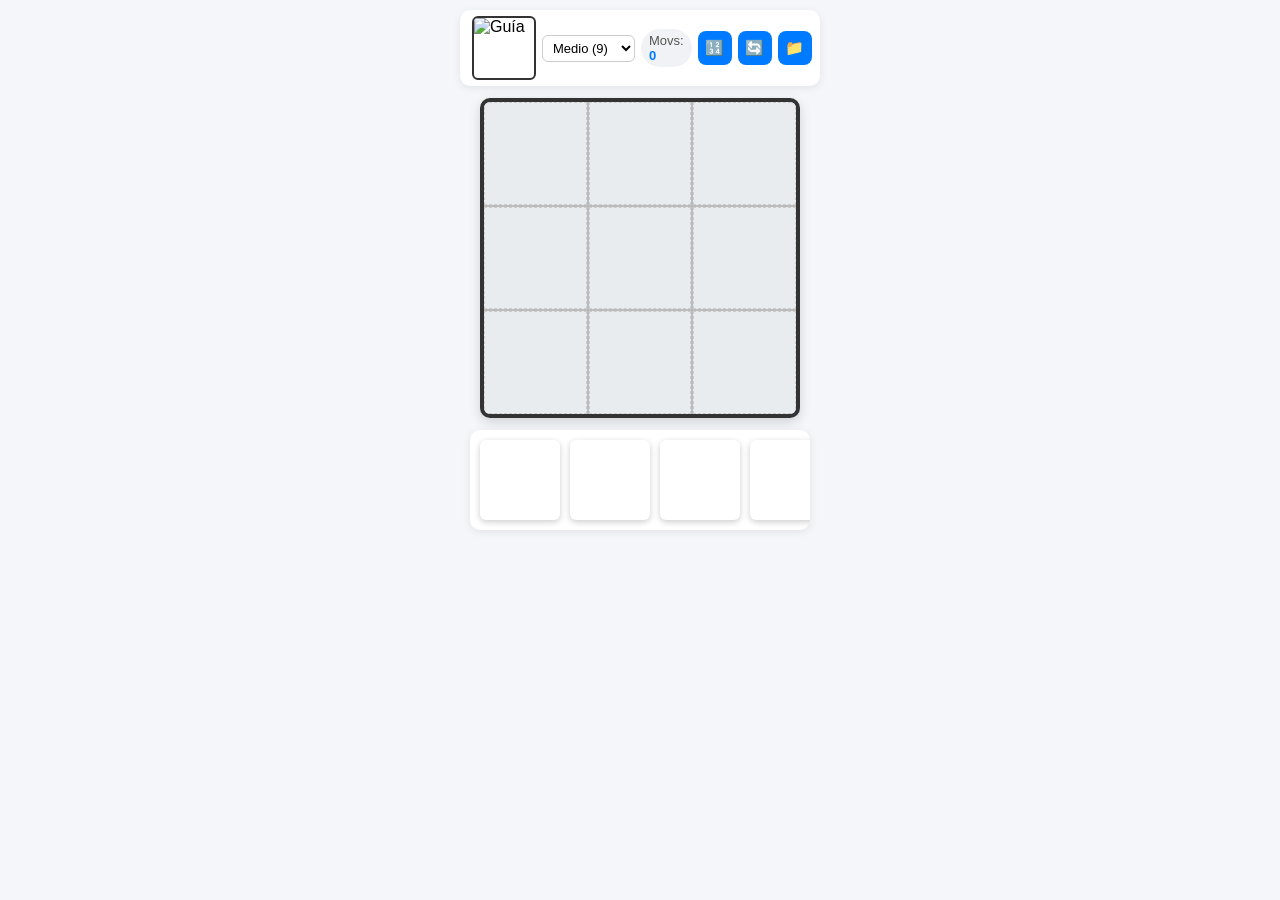
==== commit ad9f16d5: "ads" ====
--- a/index.html
+++ b/index.html
@@ -5,6 +5,8 @@
   <meta name="viewport" content="width=device-width, initial-scale=1.0, user-scalable=no">
   <title>Rompecabezas</title>
   
+  <link rel="icon" type="image/png" href="./img/favicon.png">
+  <link rel="apple-touch-icon" href="./img/favicon.png">
   <link rel="stylesheet" href="style.css">
   <link rel="manifest" href="./manifest.json">
   <meta name="theme-color" content="#007bff">
@@ -16,22 +18,29 @@
 </head>
 <body>
 
-  <!-- Barra de control compacta superior (Todo en 1 fila) -->
+  <!-- Barra de control compacta superior -->
   <header class="top-bar">
     <div class="guide-box">
-      <img id="preview-img" src="" alt="Guía" title="Guía de la imagen">
+      <img id="preview-img" src="" alt="Guía" title="Toca para ampliar">
     </div>
+
+    <!-- Selector de dificultad (Requerido por app.js) -->
+    <select id="difficulty-select" title="Seleccionar dificultad">
+      <option value="2">Fácil (4)</option>
+      <option value="3" selected>Medio (9)</option>
+      <option value="4">Difícil (16)</option>
+    </select>
 
     <div class="moves-badge">
       <span>Movs:</span> <strong id="moves">0</strong>
     </div>
 
-  <div class="actions">
-    <button id="btn-toggle-numbers" title="Mostrar/Ocultar Números" aria-label="Números">🔢</button>
-    <button id="btn-shuffle" title="Reiniciar juego" aria-label="Reiniciar">🔄</button>
-    <button id="btn-upload" title="Cargar nueva imagen" aria-label="Subir Imagen">📁</button>
-    <input type="file" id="img-input" accept="image/*" style="display: none;">
-  </div>
+    <div class="actions">
+      <button id="btn-toggle-numbers" title="Mostrar/Ocultar Números" aria-label="Números">🔢</button>
+      <button id="btn-shuffle" title="Reiniciar juego" aria-label="Reiniciar">🔄</button>
+      <button id="btn-upload" title="Cargar nueva imagen" aria-label="Subir Imagen">📁</button>
+      <input type="file" id="img-input" accept="image/*" style="display: none;">
+    </div>
   </header>
 
   <main class="game-container">
@@ -44,7 +53,13 @@
     </div>
   </main>
 
-  <div id="win-message">🎉 ¡Felicidades! ¡Lo completaste!</div>
+  <!-- Mensaje de estado dinámico (Requerido por app.js) -->
+  <div id="status-message" class="status-badge"></div>
+
+  <!-- Modal de Zoom para la Imagen Guía -->
+  <div id="image-modal" class="modal-overlay">
+    <img id="modal-img" class="modal-content" src="" alt="Imagen ampliada">
+  </div>
 
   <script src="app.js"></script>
 </body>
